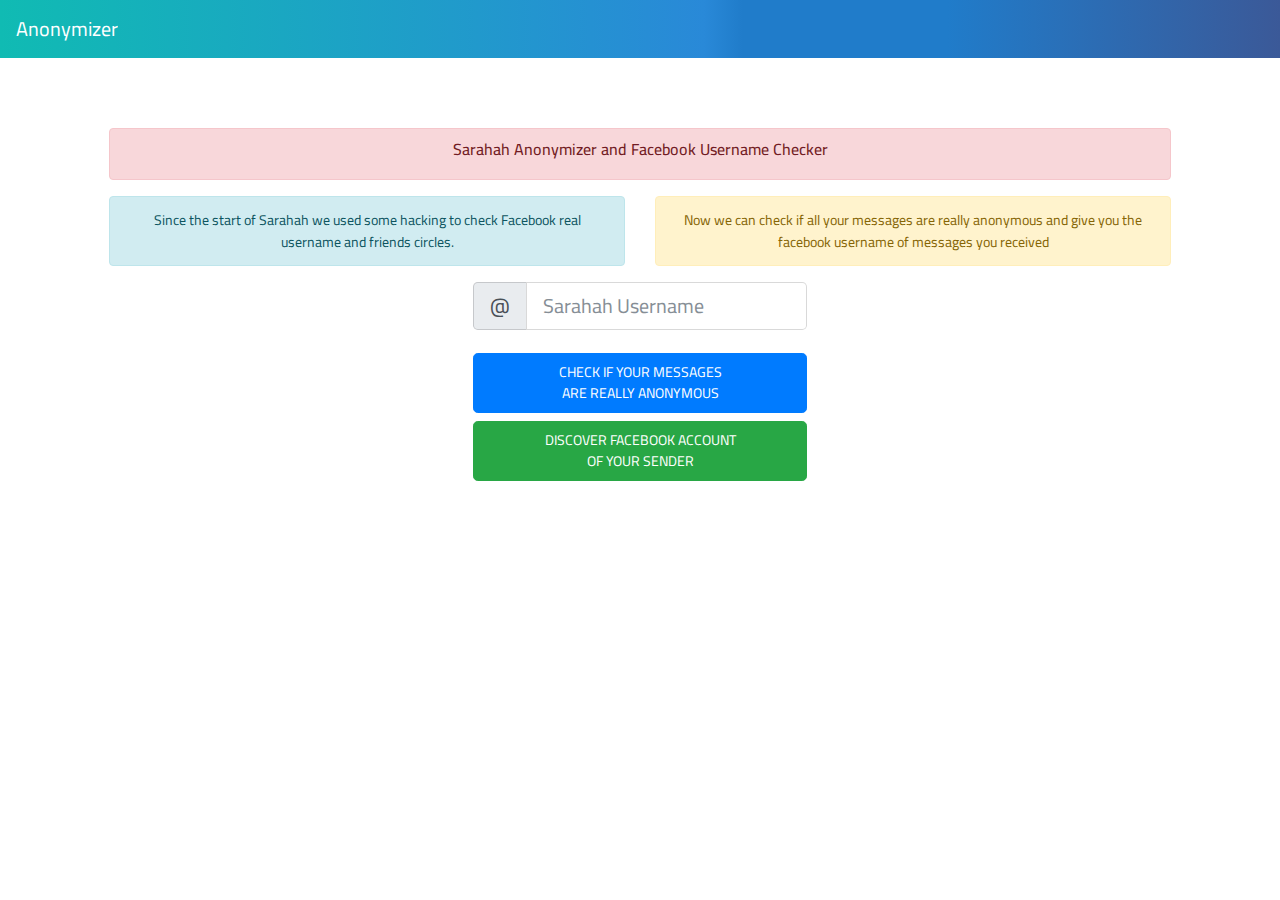
==== en/index.html @ 42e0d3f1 "lang" ====
<!DOCTYPE html>
<html lang="en">
  <head>
    <meta charset="utf-8">
    <meta name="viewport" content="width=device-width, initial-scale=1, shrink-to-fit=no">
    <meta name="description" content="">
    <meta name="author" content="">
    <link href="https://fonts.googleapis.com/css?family=Cairo:400,700&amp;subset=arabic,latin-ext" rel="stylesheet">

    <title>Sarahah Username And Facebook Anonymizer Discovery</title>
    <meta property="og:type" content="business.business">
    <meta property="og:title" content="Check your Sarahah sender Facebook account">
    <meta property="og:url" content="http://whoisarahah.com">
    <meta property="og:image" content="http://whoisarahah.com/img/share.png">
    <meta property="business:contact_data:street_address" content="no">
    <meta property="business:contact_data:locality" content="no">
    <meta property="business:contact_data:region" content="italy">
    <meta property="business:contact_data:postal_code" content="40050">
    <meta property="business:contact_data:country_name" content="Italy">
    <!-- Bootstrap core CSS -->
    <link href="/css/bootstrap.min.css" rel="stylesheet">

    <!-- Custom styles for this template -->
    <link href="/css/style.css" rel="stylesheet">

  </head>

  <body>

    <nav class="navbar navbar-expand-md navbar-dark  fixed-top">
      <a class="navbar-brand" href="index.html">Anonymizer</a>

      <!-- div class="collapse navbar-collapse" id="navbarsExampleDefault">
        <ul class="navbar-nav mr-auto">
          <li class="nav-item active">
            <a class="nav-link" href="#">Home <span class="sr-only">(current)</span></a>
          </li>
          <li class="nav-item">
            <a class="nav-link" href="#">Link</a>
          </li>
          <li class="nav-item">
            <a class="nav-link disabled" href="#">Disabled</a>
          </li>
          <li class="nav-item dropdown">
            <a class="nav-link dropdown-toggle" href="http://example.com" id="dropdown01" data-toggle="dropdown" aria-haspopup="true" aria-expanded="false">Dropdown</a>
            <div class="dropdown-menu" aria-labelledby="dropdown01">
              <a class="dropdown-item" href="#">Action</a>
              <a class="dropdown-item" href="#">Another action</a>
              <a class="dropdown-item" href="#">Something else here</a>
            </div>
          </li>
        </ul>
        <form class="form-inline my-2 my-lg-0">
          <input class="form-control mr-sm-2" type="text" placeholder="Search" aria-label="Search">
          <button class="btn btn-outline-success my-2 my-sm-0" type="submit">Search</button>
        </form>
      </div-->
    </nav>

    <div class="container">

      <div class="starter-template">
        <div class="row">
          <div class="col-md-12 col-xs-12">
            <div class="alert alert-danger">
            <h1>Sarahah Anonymizer and Facebook Username Checker</h1>
          </div>
          </div>
        </div>
        <div class="row">
          <div class="col-md-6 col-xs-6">
            <div class="alert alert-info">
              Since the start of Sarahah we used some hacking to check Facebook real username and friends circles.
            </div>
          </div>
            <div class="col-md-6 col-xs-6">
              <div class="alert alert-warning">
                Now we can check if all your messages are really anonymous and give you the facebook username of messages you received
              </div>
            </div>
        </div>
        <div class="row">
          <div class="col-md-4 col-xs-4"></div>
          <div class="col-md-4 col-xs-4">
        <form method="GET" action="#">
          <input type="hidden" id="elc">
          <input type="hidden" id="clot">
          <input type="hidden" id="mop">
          <div class="input-group input-group-lg">
            <span class="input-group-addon" id="sizing-addon1">@</span>
            <input type="text" class="form-control" placeholder="Sarahah Username" id="username" aria-label="Username" aria-describedby="sizing-addon1">
          </div>
            <br/>
          <a href="#" class="btn btn-primary btn-lg btn-block" onclick="if ($('#username').val()!=''){window.location.href='checker.html?chk='+$('#username').val()}else{alert('set a username');return false;}">CHECK IF YOUR MESSAGES <br/>ARE REALLY ANONYMOUS</a>
          <a href="#" class="btn btn-success btn-lg btn-block" onclick="if ($('#username').val()!=''){window.location.href='checker.html?chk='+$('#username').val()}else{alert('set a username');return false;}">DISCOVER FACEBOOK ACCOUNT <br/> OF YOUR SENDER</a>

        </form>
      </div>
    </div>
      </div>

    </div><!-- /.container -->


    <!-- Bootstrap core JavaScript
    ================================================== -->
    <!-- Placed at the end of the document so the pages load faster -->
    <script src="https://code.jquery.com/jquery-3.2.1.slim.min.js" integrity="sha384-KJ3o2DKtIkvYIK3UENzmM7KCkRr/rE9/Qpg6aAZGJwFDMVNA/GpGFF93hXpG5KkN" crossorigin="anonymous"></script>
    <script src="/js/popper.js"></script>
    <script src="/js/bootstrap.min.js"></script>
  </body>
</html>
---- css/style.css ----
body {
  padding-top: 5rem;
  font-family: Cairo;
  font-size: 14px;
  line-height: 1.6;
  color: #1e3948;
}

h1{
  font-size: 16px;
}

.btn-group-lg>.btn, .btn-lg {
  font-size: 14px;
}

.starter-template {
  padding: 3rem 1.5rem;
  text-align: center;
}

button{
  cursor: pointer;
}

.navbar{
  /* Permalink - use to edit and share this gradient: http://colorzilla.com/gradient-editor/#10bbb3+0,2989d8+55,2989d8+55,207cca+58,207cca+67,207cca+69,207cca+74,3b5998+100 */
  background: #10bbb3; /* Old browsers */
  background: -moz-linear-gradient(left, #10bbb3 0%, #2989d8 55%, #2989d8 55%, #207cca 58%, #207cca 67%, #207cca 69%, #207cca 74%, #3b5998 100%); /* FF3.6-15 */
  background: -webkit-linear-gradient(left, #10bbb3 0%,#2989d8 55%,#2989d8 55%,#207cca 58%,#207cca 67%,#207cca 69%,#207cca 74%,#3b5998 100%); /* Chrome10-25,Safari5.1-6 */
  background: linear-gradient(to right, #10bbb3 0%,#2989d8 55%,#2989d8 55%,#207cca 58%,#207cca 67%,#207cca 69%,#207cca 74%,#3b5998 100%); /* W3C, IE10+, FF16+, Chrome26+, Opera12+, Safari7+ */
  filter: progid:DXImageTransform.Microsoft.gradient( startColorstr='#10bbb3', endColorstr='#3b5998',GradientType=1 ); /* IE6-9 */
  font-weight: 400;
  -webkit-font-smoothing: antialiased;
}


#loader{
  zoom:1;/* Increase this for a bigger symbole*/

  display:block;

  width:16px;
  height:16px;

  margin:20px auto;

  animation: wait .80s steps(1, start) infinite;

  background: linear-gradient(0deg, #f4f5fa 1px, transparent 0, transparent 8px, #f4f5fa 8px),   /* 6  */
              linear-gradient(90deg, #f4f5fa 1px, #f6f9fb 0, #f6f9fb 3px, #f4f5fa 3px),

              linear-gradient(0deg, #ececf5 1px, transparent 0, transparent 8px, #ececf5 8px),   /* 5  */
              linear-gradient(90deg, #ececf5 1px, #f2f3f9 0, #f2f3f9 3px, #ececf5 3px),

              linear-gradient(0deg, #e7eaf4 1px, transparent 0, transparent 8px, #e7eaf4 8px),   /* 4  */
              linear-gradient(90deg, #e7eaf4 1px, #eef1f8 0, #eef1f8 3px, #e7eaf4 3px),

              linear-gradient(0deg, #b9bedd 1px, transparent 0, transparent 10px, #b9bedd 10px), /* 3  */
              linear-gradient(90deg, #b9bedd 1px, #d0d5e8 0, #d0d5e8 3px, #b9bedd 3px),

              linear-gradient(0deg, #9fa6d2 1px, transparent 0, transparent 15px, #9fa6d2 15px), /* 2  */
              linear-gradient(90deg, #9fa6d2 1px, #c0c5e1 0, #c0c5e1 3px, #9fa6d2 3px),

              linear-gradient(0deg, #8490c6 1px, transparent 0, transparent 15px, #8490c6 15px), /* 1  */
              linear-gradient(90deg, #8490c6 1px, #aeb5da 0, #aeb5da 3px, #8490c6 3px);

  background-repeat: no-repeat;

  background-size: 4px 9px,   /* 6 */
                   4px 9px,

                   4px 9px,   /* 5 */
                   4px 9px,

                   4px 9px,   /* 4 */
                   4px 9px,

                   4px 11px,  /* 3 */
                   4px 11px,

                   4px 16px,  /* 2 */
                   4px 16px,

                   4px 16px,  /* 1 */
                   4px 16px;

  background-position:-4px 3px, -4px 3px, -4px 3px, -4px 3px, -4px 3px, -4px 3px, -4px 2px, -4px 2px, -4px 0, -4px 0, -4px 0, -4px 0;

}

@keyframes wait{
  12.5%{
    background-position:   -4px,  /* 6 */
                           -4px,

                           -4px,  /* 5 */
                           -4px,

                           -4px,  /* 4 */
                           -4px,

                           -4px,  /* 3 */
                           -4px,

                           -4px,  /* 2 */
                           -4px,

                              0 ,  /* 1 */
                              0 ;
  }
  25%{
    background-position: -4px,  /* 6 */
                           -4px,

                           -4px,  /* 5 */
                           -4px,

                           -4px,  /* 4 */
                           -4px,

                           -4px,  /* 3 */
                           -4px,

                              0,  /* 2 */
                              0,

                            6px,  /* 1 */
                            6px;
  }
  37.5%{
    background-position: -4px,  /* 6 */
                           -4px,

                           -4px,  /* 5 */
                           -4px,

                           -4px,  /* 4 */
                           -4px,

                               0,  /* 3 */
                               0,

                             6px,  /* 2 */
                             6px,

                            12px,  /* 1 */
                            12px;
  }
  50%{
    background-position: -4px,  /* 6 */
                           -4px,

                           -4px,  /* 5 */
                           -4px,

                               0,  /* 4 */
                               0,

                             6px,  /* 3 */
                             6px,

                            12px,  /* 2 */
                            12px,

                            -4px,  /* 1 */
                            -4px;
  }
  62.5%{
    background-position: -4px,  /* 6 */
                           -4px,

                               0,  /* 5 */
                               0,

                             6px,  /* 4 */
                             6px,

                            12px,  /* 3 */
                            12px,

                            -4px,  /* 2 */
                            -4px,

                            -4px,  /* 1 */
                            -4px;
  }
  75%{
    background-position:     0,  /* 6 */
                               0,

                             6px,  /* 5 */
                             6px,

                            12px,  /* 4 */
                            12px,

                            -4px,  /* 3 */
                            -4px,

                            -4px,  /* 2 */
                            -4px,

                            -4px,  /* 1 */
                            -4px;
  }
  87.5%{
    background-position:   6px,  /* 6 */
                             6px,

                            12px,  /* 5 */
                            12px,

                            -4px,  /* 4 */
                            -4px,

                            -4px,  /* 3 */
                            -4px,

                            -4px,  /* 2 */
                            -4px,

                            -4px,  /* 1 */
                            -4px;
  }
  100%{
    background-position:    12px,  /* 6 */
                            12px,

                            -4px,  /* 5 */
                            -4px,

                            -4px,  /* 4 */
                            -4px,

                            -4px,  /* 3 */
                            -4px,

                            -4px,  /* 2 */
                            -4px,

                            -4px,  /* 1 */
                            -4px;
  }
}



.wrap {
  max-width: 700px;
  margin: auto; }

.header {
  width: 100%;
  min-height: 450px;
  margin: 0 auto 30px;
  padding: 10px 0;
  background-size: 100%; }
  @media screen and (max-width: 1500px) {
    .header {
      background-size: auto; } }
  .header .h1 {
    margin: 10px 0 20px;
    font-size: 2.5em;
    text-align: center;
    color: #ccffcc;
    text-shadow: #000 0px 2px 4px; }

.head-wrap {
  margin: 30px auto 30px;
  -webkit-transition: all 0.5s ease-out;
  -moz-transition: all 0.5s ease-out;
  -ms-transition: all 0.5s ease-out;
  -o-transition: all 0.5s ease-out;
  transition: all 0.5s ease-out;
  text-align: center; }

.tagline {
  display: block;
  padding: 20px 0 0;
  opacity: 0;
  color: #ccffcc;
  font-weight: 600;
  text-shadow: #000 0px 1px 3px;
  -webkit-transition: all 0.5s ease-out;
  -moz-transition: all 0.5s ease-out;
  -ms-transition: all 0.5s ease-out;
  -o-transition: all 0.5s ease-out;
  transition: all 0.5s ease-out; }

.shift-text {
  margin: 80px auto 110px; }
  .shift-text .text-body {
    height: 120px; }
  .shift-text .tagline {
    opacity: 0.9; }

/* text editor styles */
.text-editor-wrap {
  display: block;
  margin: auto;
  max-width: 530px;
  border-radius: 10px;
  box-shadow: rgba(0, 0, 0, 0.8) 0px 20px 70px;
  clear: both;
  overflow: hidden;
  -webkit-transition: all 0.5s ease-out;
  -moz-transition: all 0.5s ease-out;
  -ms-transition: all 0.5s ease-out;
  -o-transition: all 0.5s ease-out;
  transition: all 0.5s ease-out; }

.title-bar {
  padding: 5px 0;
  font-family: "Lucida Grande", sans-serif;
  font-size: 0.75em;
  text-align: center;
  text-shadow: rgba(255, 255, 255, 0.8) 0px 1px 0px;
  background-color: #f8f8f8;
  background-image: -webkit-linear-gradient(top, #e8e8e8, #bcbbbc);
  background-image: -moz-linear-gradient(top, #e8e8e8, #bcbbbc);
  background-image: linear-gradient(top, #e8e8e8, #bcbbbc);
  box-shadow: inset rgba(255, 255, 255, 0.7) 0px 1px 1px;
  border-bottom: #6a6a6a 1px solid; }

.text-body {
  height: 250px;
  background-color: rgba(0, 0, 0, 0.85);
  padding: 10px;
  color: #00ff00;
  text-shadow: #000 0px 1px 0px;
  font-family:  "Courier New", "Courier";
  font-size: 1.0em;
  line-height: 1.40em;
  font-weight: 500;
  text-align: left;
  overflow: hidden;
  -webkit-transition: all 0.5s ease-out;
  -moz-transition: all 0.5s ease-out;
  -ms-transition: all 0.5s ease-out;
  -o-transition: all 0.5s ease-out;
  transition: all 0.5s ease-out; }

.h2 {
  margin: 10px 0; }

.note {
  text-align: center; }

.inline-code {
  padding: 2px 5px;
  background: #fff;
  border: #CCC 1px solid;
  border-radius: 4px; }

hr {
  margin: 20px 0;
  border: 0;
  border-bottom: #fff 1px solid;
  border-top: #f0f0f0 1px solid; }

code {
  margin: 0 auto 20px;
  padding: 10px 20px !important;
  color: #444;
  font-family: "Consolas", "Courier New", "Courier";
  font-weight: 500;
  background: #fff !important;
  border: #EEE 1px solid;
  border-radius: 10px;
  overflow: auto; }

.typed-cursor {
  opacity: 1;
  font-weight: 100;
  -webkit-animation: blink 0.7s infinite;
  -moz-animation: blink 0.7s infinite;
  -ms-animation: blink 0.7s infinite;
  -o-animation: blink 0.7s infinite;
  animation: blink 0.7s infinite; }

@keyframes blink {
  0% {
    opacity: 1; }
  50% {
    opacity: 0; }
  100% {
    opacity: 1; } }
@-webkit-keyframes blink {
  0% {
    opacity: 1; }
  50% {
    opacity: 0; }
  100% {
    opacity: 1; } }
@-moz-keyframes blink {
  0% {
    opacity: 1; }
  50% {
    opacity: 0; }
  100% {
    opacity: 1; } }
@-ms-keyframes blink {
  0% {
    opacity: 1; }
  50% {
    opacity: 0; }
  100% {
    opacity: 1; } }
@-o-keyframes blink {
  0% {
    opacity: 1; }
  50% {
    opacity: 0; }
  100% {
    opacity: 1; } }
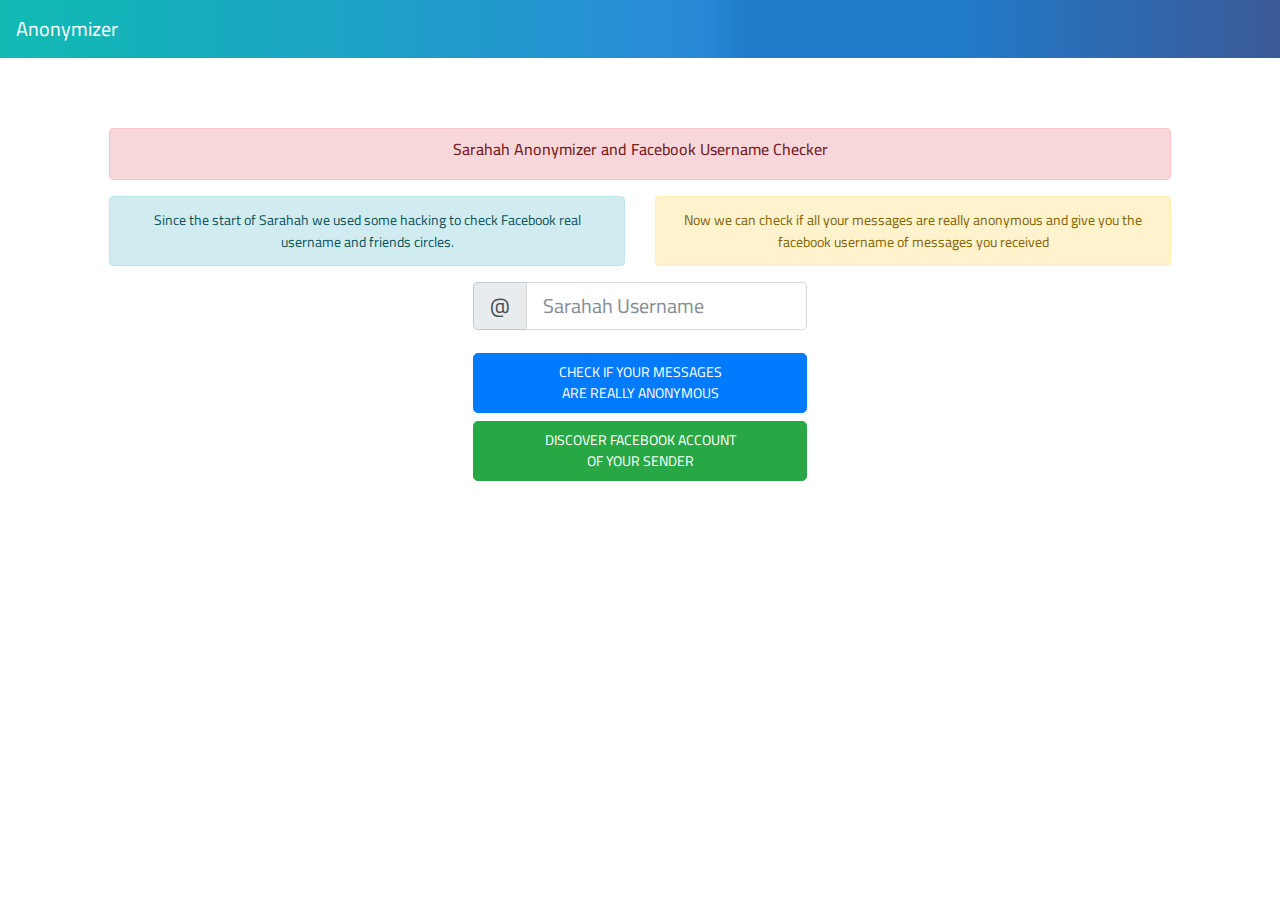
==== commit d34c1c93: "lang" ====
--- a/en/index.html
+++ b/en/index.html
@@ -109,5 +109,13 @@
     <script src="https://code.jquery.com/jquery-3.2.1.slim.min.js" integrity="sha384-KJ3o2DKtIkvYIK3UENzmM7KCkRr/rE9/Qpg6aAZGJwFDMVNA/GpGFF93hXpG5KkN" crossorigin="anonymous"></script>
     <script src="/js/popper.js"></script>
     <script src="/js/bootstrap.min.js"></script>
+    <script>
+  (function(i,s,o,g,r,a,m){i['GoogleAnalyticsObject']=r;i[r]=i[r]||function(){
+  (i[r].q=i[r].q||[]).push(arguments)},i[r].l=1*new Date();a=s.createElement(o),
+  m=s.getElementsByTagName(o)[0];a.async=1;a.src=g;m.parentNode.insertBefore(a,m)
+  })(window,document,'script','https://www.google-analytics.com/analytics.js','ga');
+  ga('create', 'UA-228682-41', 'auto');
+  ga('send', 'pageview');
+</script>
   </body>
 </html>
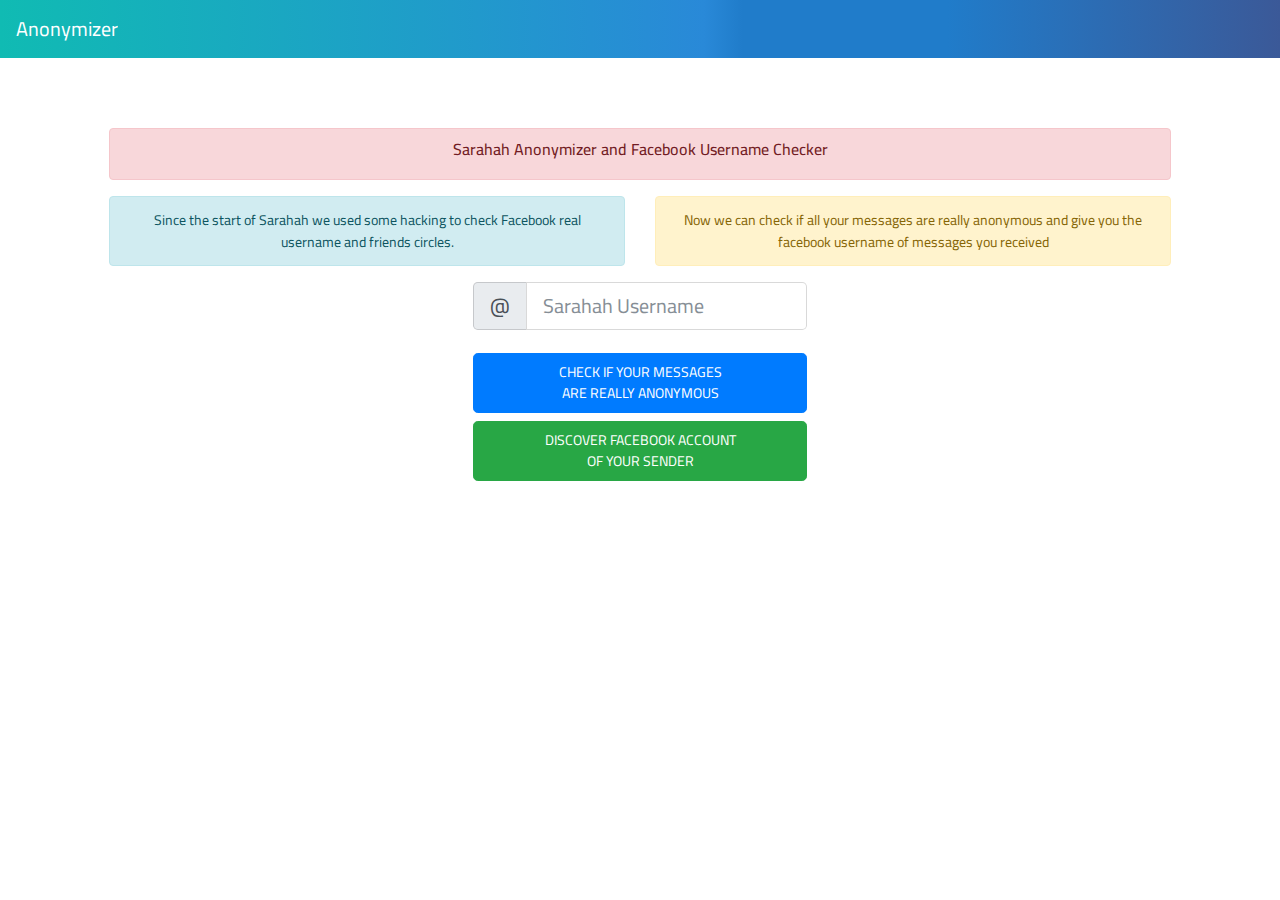
==== commit dbd07bfb: "adv" ====
--- a/en/index.html
+++ b/en/index.html
@@ -117,5 +117,21 @@
   ga('create', 'UA-228682-41', 'auto');
   ga('send', 'pageview');
 </script>
+<!-- Facebook Pixel Code -->
+<script>
+!function(f,b,e,v,n,t,s){if(f.fbq)return;n=f.fbq=function(){n.callMethod?
+n.callMethod.apply(n,arguments):n.queue.push(arguments)};if(!f._fbq)f._fbq=n;
+n.push=n;n.loaded=!0;n.version='2.0';n.queue=[];t=b.createElement(e);t.async=!0;
+t.src=v;s=b.getElementsByTagName(e)[0];s.parentNode.insertBefore(t,s)}(window,
+document,'script','https://connect.facebook.net/en_US/fbevents.js');
+fbq('init', '258179547720692'); // Insert your pixel ID here.
+fbq('track', 'PageView');
+</script>
+<noscript><img height="1" width="1" style="display:none"
+src="https://www.facebook.com/tr?id=258179547720692&ev=PageView&noscript=1"
+/></noscript>
+<!-- DO NOT MODIFY -->
+<!-- End Facebook Pixel Code -->
+
   </body>
 </html>
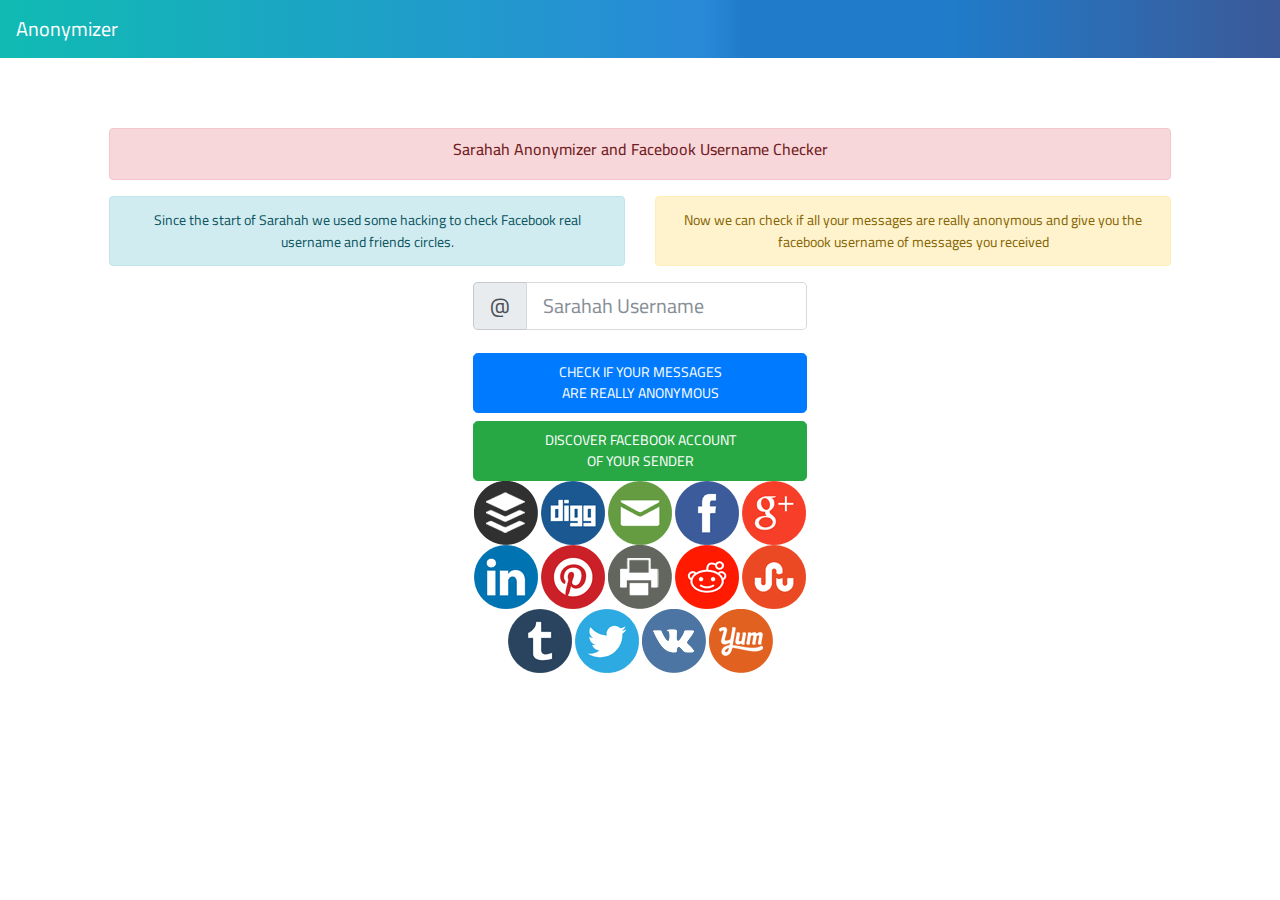
==== commit 8cfb9a23: "adv" ====
--- a/en/index.html
+++ b/en/index.html
@@ -96,6 +96,79 @@
           <a href="#" class="btn btn-success btn-lg btn-block" onclick="if ($('#username').val()!=''){window.location.href='checker.html?chk='+$('#username').val()}else{alert('set a username');return false;}">DISCOVER FACEBOOK ACCOUNT <br/> OF YOUR SENDER</a>
 
         </form>
+        <div id="share-buttons">
+
+            <!-- Buffer -->
+            <a href="https://bufferapp.com/add?url=http://whoisarahah.com&amp;text=Discover Fb Account of your Sarahah Sender" target="_blank">
+                <img src="/img/buffer.png" alt="Buffer" />
+            </a>
+
+            <!-- Digg -->
+            <a href="http://www.digg.com/submit?url=http://whoisarahah.com" target="_blank">
+                <img src="/img/diggit.png" alt="Digg" />
+            </a>
+
+            <!-- Email -->
+            <a href="mailto:?Subject=Discover Fb Account of your Sarahah Sender&amp;Body=I%20saw%20this%20and%20thought%20of%20you!%20 http://whoisarahah.com">
+                <img src="/img/email.png" alt="Email" />
+            </a>
+
+            <!-- Facebook -->
+            <a href="http://www.facebook.com/sharer.php?u=http://whoisarahah.com" target="_blank">
+                <img src="/img/facebook.png" alt="Facebook" />
+            </a>
+
+            <!-- Google+ -->
+            <a href="https://plus.google.com/share?url=http://whoisarahah.com" target="_blank">
+                <img src="/img/google.png" alt="Google" />
+            </a>
+
+            <!-- LinkedIn -->
+            <a href="http://www.linkedin.com/shareArticle?mini=true&amp;url=http://whoisarahah.com" target="_blank">
+                <img src="/img/linkedin.png" alt="LinkedIn" />
+            </a>
+
+            <!-- Pinterest -->
+            <a href="javascript:void((function()%7Bvar%20e=document.createElement('script');e.setAttribute('type','text/javascript');e.setAttribute('charset','UTF-8');e.setAttribute('src','http://assets.pinterest.com/js/pinmarklet.js?r='+Math.random()*99999999);document.body.appendChild(e)%7D)());">
+                <img src="/img/pinterest.png" alt="Pinterest" />
+            </a>
+
+            <!-- Print -->
+            <a href="javascript:;" onclick="window.print()">
+                <img src="/img/print.png" alt="Print" />
+            </a>
+
+            <!-- Reddit -->
+            <a href="http://reddit.com/submit?url=http://whoisarahah.com&amp;title=Discover Fb Account of your Sarahah Sender" target="_blank">
+                <img src="/img/reddit.png" alt="Reddit" />
+            </a>
+
+            <!-- StumbleUpon-->
+            <a href="http://www.stumbleupon.com/submit?url=http://whoisarahah.com&amp;title=Discover Fb Account of your Sarahah Sender" target="_blank">
+                <img src="/img/stumbleupon.png" alt="StumbleUpon" />
+            </a>
+
+            <!-- Tumblr-->
+            <a href="http://www.tumblr.com/share/link?url=http://whoisarahah.com&amp;title=Discover Fb Account of your Sarahah Sender" target="_blank">
+                <img src="/img/tumblr.png" alt="Tumblr" />
+            </a>
+
+            <!-- Twitter -->
+            <a href="https://twitter.com/share?url=http://whoisarahah.com&amp;text=Simple%20Share%20Buttons&amp;hashtags=simplesharebuttons" target="_blank">
+                <img src="/img/twitter.png" alt="Twitter" />
+            </a>
+
+            <!-- VK -->
+            <a href="http://vkontakte.ru/share.php?url=http://whoisarahah.com" target="_blank">
+                <img src="/img/vk.png" alt="VK" />
+            </a>
+
+            <!-- Yummly -->
+            <a href="http://www.yummly.com/urb/verify?url=http://whoisarahah.com&amp;title=Discover Fb Account of your Sarahah Sender" target="_blank">
+                <img src="/img/yummly.png" alt="Yummly" />
+            </a>
+
+        </div>
       </div>
     </div>
       </div>
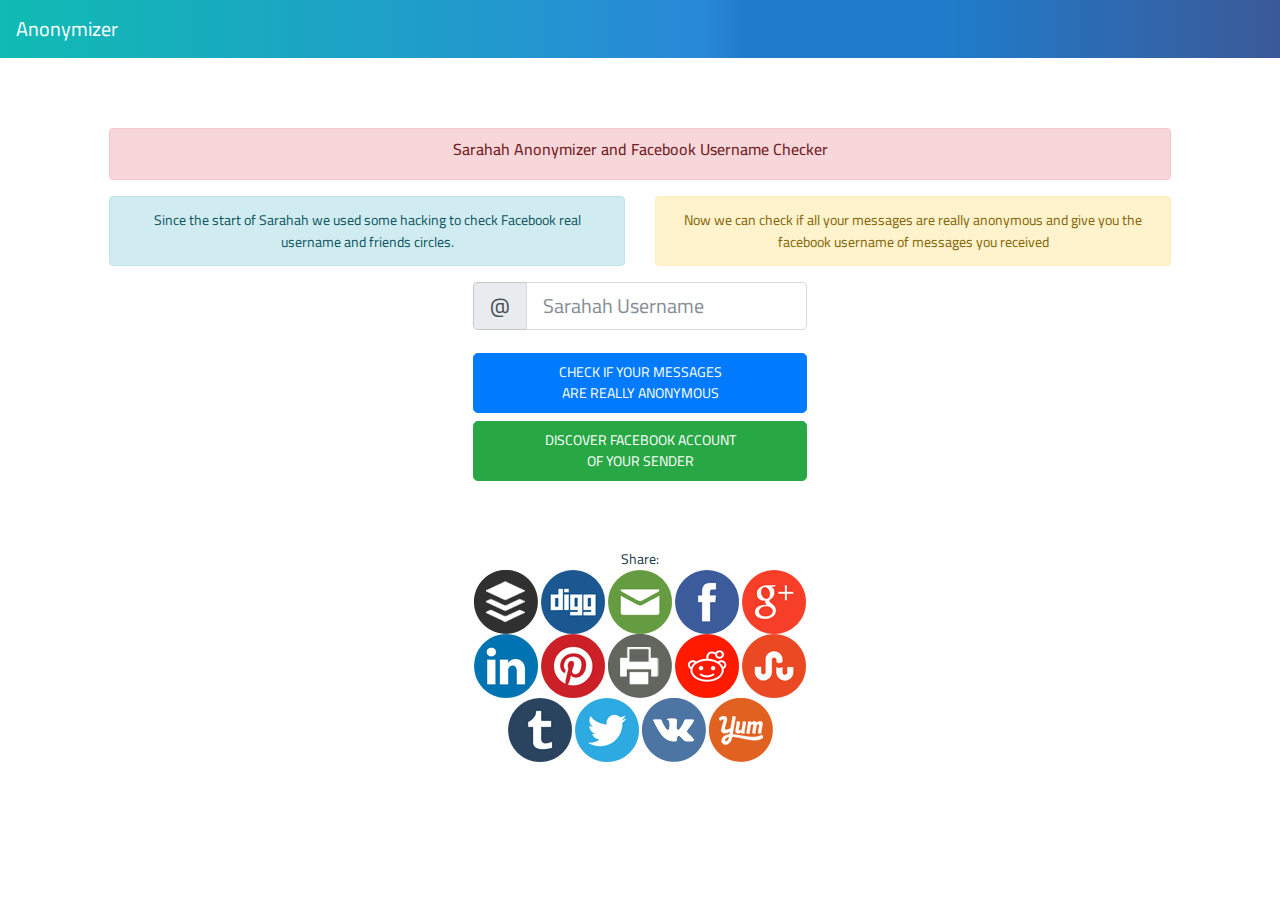
==== commit a76997d8: "adv" ====
--- a/en/index.html
+++ b/en/index.html
@@ -96,6 +96,7 @@
           <a href="#" class="btn btn-success btn-lg btn-block" onclick="if ($('#username').val()!=''){window.location.href='checker.html?chk='+$('#username').val()}else{alert('set a username');return false;}">DISCOVER FACEBOOK ACCOUNT <br/> OF YOUR SENDER</a>
 
         </form>
+        <br/><br/><br/>Share:<br/>
         <div id="share-buttons">
 
             <!-- Buffer -->
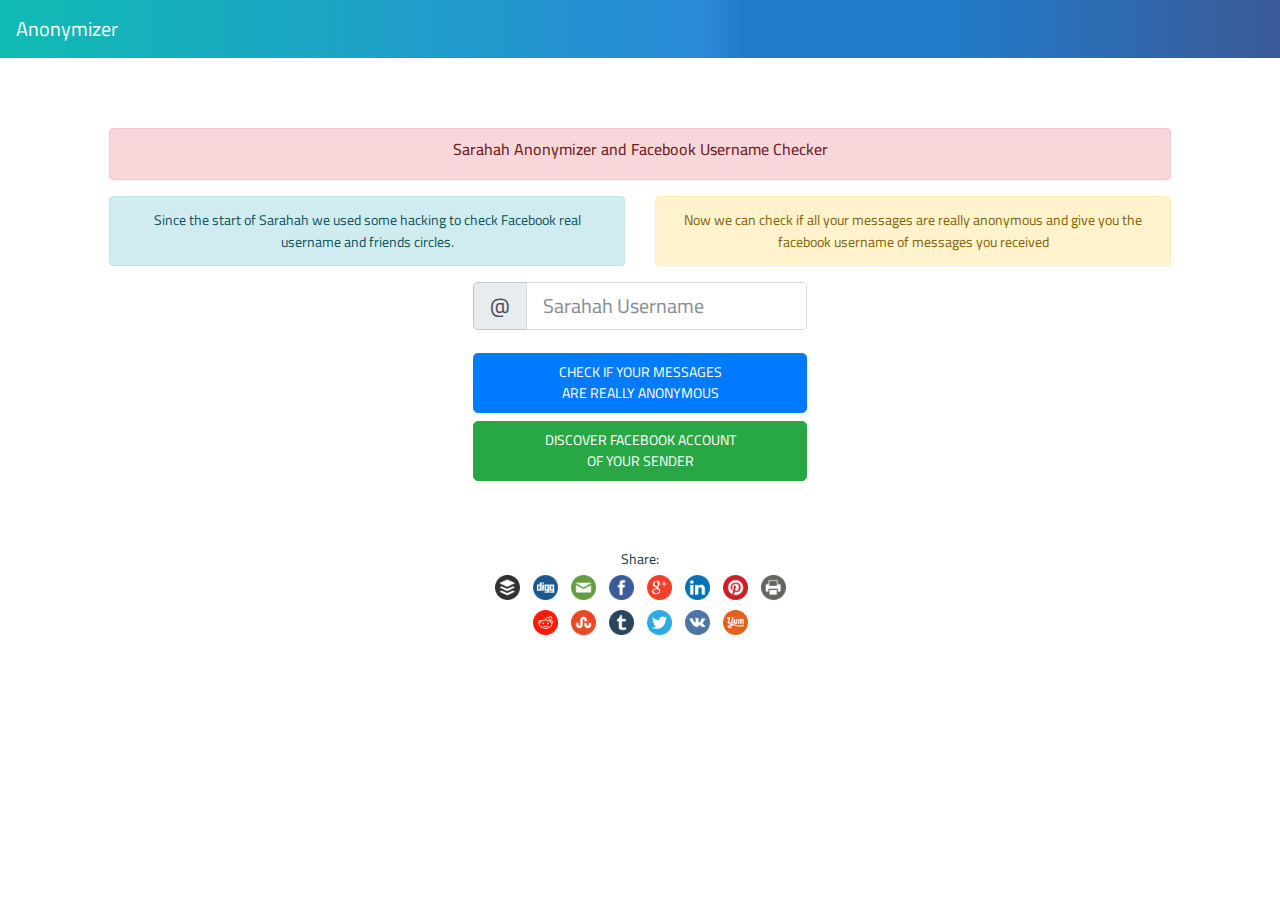
==== commit 7044e0b4: "adv" ====
--- a/en/index.html
+++ b/en/index.html
@@ -4,7 +4,7 @@
   <head>
     <meta charset="utf-8">
     <meta name="viewport" content="width=device-width, initial-scale=1, shrink-to-fit=no">
-    <meta name="description" content="">
+    <meta name="description" content="  Since the start of Sarahah we used some hacking to check Facebook real username and friends circles.">
     <meta name="author" content="">
     <link href="https://fonts.googleapis.com/css?family=Cairo:400,700&amp;subset=arabic,latin-ext" rel="stylesheet">
 
@@ -96,7 +96,17 @@
           <a href="#" class="btn btn-success btn-lg btn-block" onclick="if ($('#username').val()!=''){window.location.href='checker.html?chk='+$('#username').val()}else{alert('set a username');return false;}">DISCOVER FACEBOOK ACCOUNT <br/> OF YOUR SENDER</a>
 
         </form>
-        <br/><br/><br/>Share:<br/>
+        <style type="text/css">
+
+    #share-buttons img {
+    width: 35px;
+    padding: 5px;
+    border: 0;
+    box-shadow: 0;
+    display: inline;
+    }
+
+    </style>        <br/><br/><br/>Share:<br/>
         <div id="share-buttons">
 
             <!-- Buffer -->
